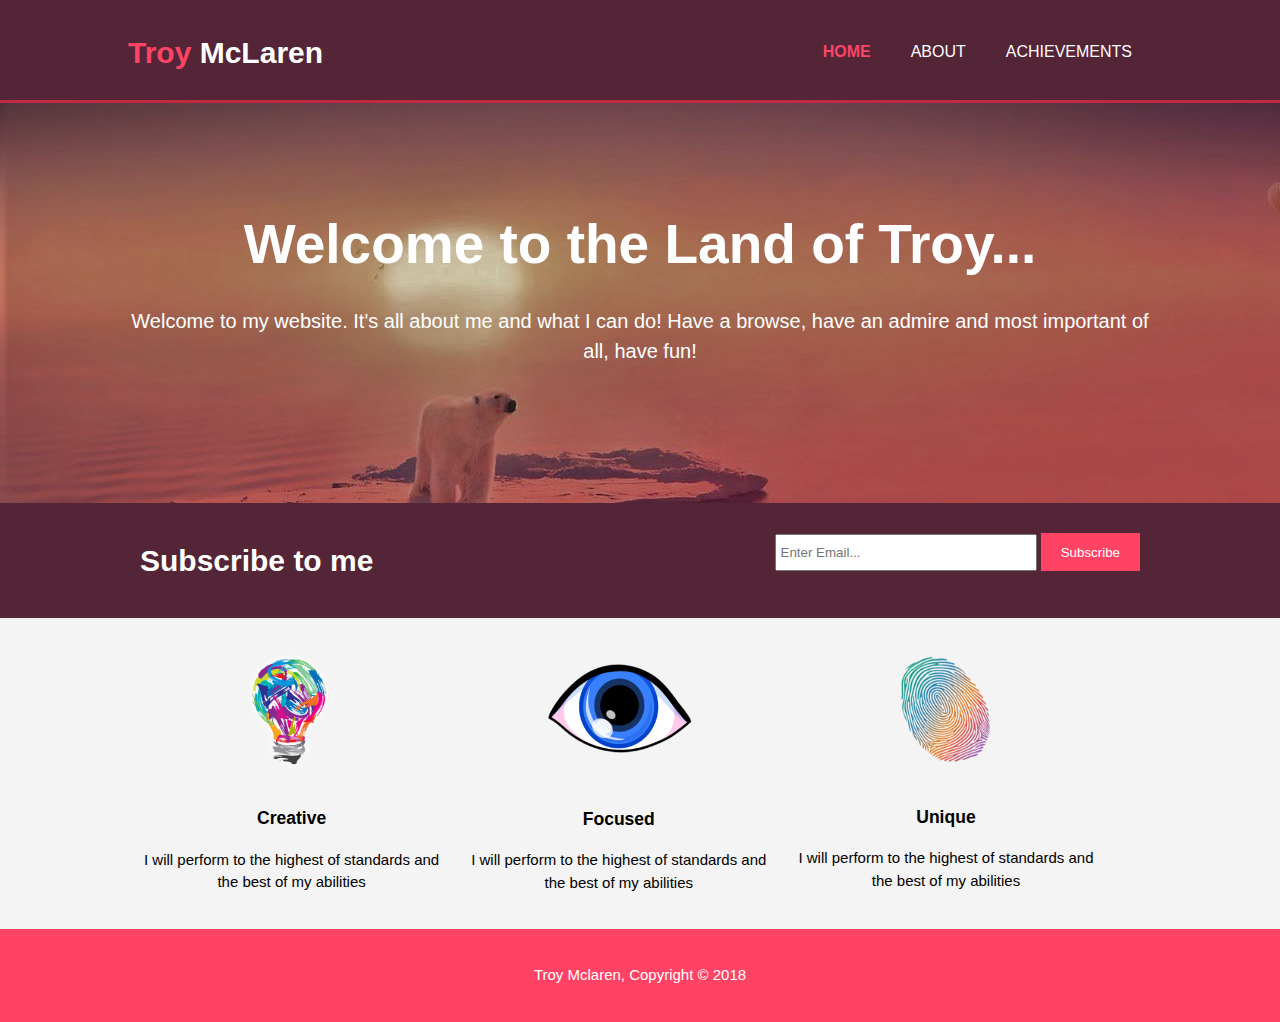
==== index.html @ 158e16c4 "change" ====
<!DOCTYPE html>
<html>
  <head>
    <meta charset="utf-8">
    <meta name="viewport" content="width=device-width">
    <meta name="description" content="All about Troy">
    <meta name="keywords" content="troy, software, web design, mclaren, wilson,">
    <meta name="author" content="Troy McLaren">
    <title>Troy McLaren | Welcome</title>
    <link rel="stylesheet" href="./css/style.css">
  </head>
  <body>
    <header>
      <div class="container">
        <div id="branding">
          <h1><span class="highlight">Troy</span> McLaren<h1>
        </div>
        <nav>
          <ul>
            <li class="current"><a href="index.html">Home</a></li>
            <li><a href="about.html">About</a></li>
            <li><a href="achievements.html">Achievements</a></li>
          </ul>
        </nav>
      </div>
    </header>

    <section id="showcase">
      <div class="container">
        <h1>Welcome to the Land of Troy...</h1>
        <p>Welcome to my website. It's all about me and what I can do! Have a browse, have an admire and most important of all, have fun!</p>
      </div>
    </section>

    <section id="newsletter">
      <div class="container">
        <h1>Subscribe to me</h1>
        <form>
          <input type="email" placeholder="Enter Email...">
          <button type="submit" class="button_1">Subscribe</button>
        </form>
      </div>
    </section>

    <section id="attributes">
      <div class="container">
        <div class="attribute">
          <img src="./images/creative.png">
          <h3>Creative</h3>
          <p> I will perform to the highest of standards and the best of my abilities</p>
        </div>
        <div class="attribute">
          <img src="./images/focus.png">
          <h3>Focused</h3>
          <p> I will perform to the highest of standards and the best of my abilities</p>
        </div>
        <div class="attribute">
          <img src="./images/unique.png">
          <h3>Unique</h3>
          <p> I will perform to the highest of standards and the best of my abilities</p>
        </div>
      </div>
    </section>

    <footer>
      <p>Troy Mclaren, Copyright &copy; 2018</p>
    </footer>

  </body>
</html>
---- css/style.css ----
body{
  font: 15px/1.5 Arial,Helvetica, sans-serif;
  padding:0;
  margin:0;
  background-color:#f4f4f4;
}

/* Global */
.container{
  width:80%;
  margin:auto;
  overflow:hidden;
}

ul{
  margin:0;
  padding:0;
}

.button_1{
  height:38px;
  background:#FE4365;
  border:0;
  padding-left: 20px;
  padding-right: 20px;
  color:#ffffff;
}

.dark{
  padding:15px;
  background:#542437;
  color:#ffffff;
  margin-top: 10px;
  margin-bottom: 10px;
}

/* Header **/
header{
  background:#542437;
  color:#ffffff;
  padding-top:30px;
  min-height: 70px;
  border-bottom:#c02942 3px solid;
}

header a{
  color:#ffffff;
  text-decoration:none;
  text-transform:uppercase;
  font-size:16px;
}

header li{
  float:left;
  display:inline;
  padding: 0 20px 0 20px;
}

header #branding{
  float:left;
}

header #branding h1{
  margin:0;
}

header nav{
  float:right;
  margin-top:10px;
}

header .highlight, header .current a{
  color:#FE4365;
  font-weight:bold;
}

header a:hover{
  colour:#cccccc;
  font-weight:bold;
}

/* Showcase */
#showcase{
  min-height: 400px;
  background:url('../images/bear.jpg') no-repeat 0 -300px;
  text-align: center;
  color: #ffffff;
}

#showcase h1{
  margin-top:100px;
  font-size: 55px;
  margin-bottom: 10px;
}

#showcase p{
  font-size: 20px;
}

/* Newsletter */
#newsletter{
  padding:15px;
  color:#ffffff;
  background:#542437;
}

#newsletter h1{
  float:left;
}

#newsletter form{
  float:right;
  margin-top:15px;
}

#newsletter input[type="email"]{
  padding:4px;
  height:25px;
  width:250px;
}

/* Attributes */
#attributes{
  margin-top: 20px;
}

#attributes .attribute{
  float:left;
  text-align: center;
  width:30%;
  padding 10px;
  margin-left: 10px;
  margin-right: 10px;
}

#attributes .attribute img{
  width:150px;
}


/* Sidebar */
aside#sidebar{
  float:right;
  width:30%;
  margin-top:10px;
}

/* Main-col */
article#main-col{
  float:left;
  width:65%;
}

/* Achievements */

ul#achievements li{
  list-style: none;
  padding:20px;
  border: #cccccc solid 1px;
  margin-bottom: 5px;
  background: #e6e6e6;
}

footer{
  padding:20px;
  margin-top:20px;
  color:#ffffff;
  background-color:#FE4365;
  text-align:center;
}

/* Media Queries */
@media(max-width: 768px){
  header #branding,
  header nav,
  header nav li,
  #newsletter h1,
  #newsletter form,
  #attributes .attribute,
  article#main-col,
  aside#sidebar{
    float:none;
    text-align: center;
    width: 100%;
  }

  header{
    padding-bottom: 20px;
  }

  #showcase h1{
    margin-top: 40px;
  }

  #newsletter button{
    display:block;
    width:100%;
  }

  #newsletter form input[type="email"]{
    width:100%;
    margin-bottom: 5px;
  }
}
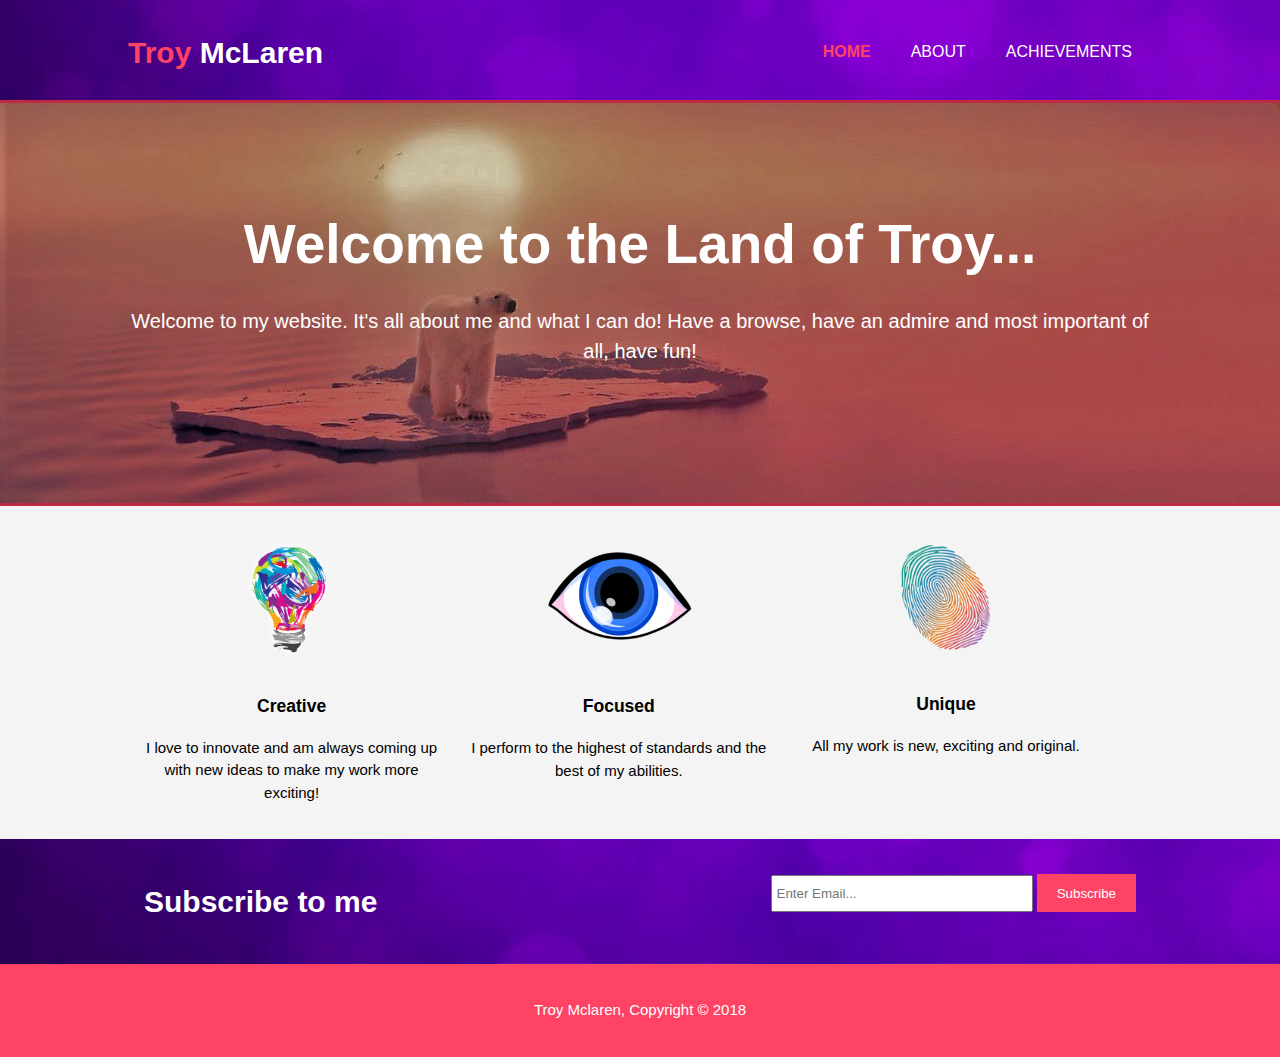
==== commit 5727b017: "adding better design" ====
--- a/index.html
+++ b/index.html
@@ -32,6 +32,27 @@
       </div>
     </section>
 
+
+    <section id="attributes">
+      <div class="container">
+        <div class="attribute">
+          <img src="./images/creative.png">
+          <h3>Creative</h3>
+          <p>I love to innovate and am always coming up with new ideas to make my work more exciting!</p>
+        </div>
+        <div class="attribute">
+          <img src="./images/focus.png">
+          <h3>Focused</h3>
+          <p> I perform to the highest of standards and the best of my abilities.</p>
+        </div>
+        <div class="attribute">
+          <img src="./images/unique.png">
+          <h3>Unique</h3>
+          <p>All my work is new, exciting and original.</p>
+        </div>
+      </div>
+    </section>
+
     <section id="newsletter">
       <div class="container">
         <h1>Subscribe to me</h1>
@@ -42,26 +63,6 @@
       </div>
     </section>
 
-    <section id="attributes">
-      <div class="container">
-        <div class="attribute">
-          <img src="./images/creative.png">
-          <h3>Creative</h3>
-          <p> I will perform to the highest of standards and the best of my abilities</p>
-        </div>
-        <div class="attribute">
-          <img src="./images/focus.png">
-          <h3>Focused</h3>
-          <p> I will perform to the highest of standards and the best of my abilities</p>
-        </div>
-        <div class="attribute">
-          <img src="./images/unique.png">
-          <h3>Unique</h3>
-          <p> I will perform to the highest of standards and the best of my abilities</p>
-        </div>
-      </div>
-    </section>
-
     <footer>
       <p>Troy Mclaren, Copyright &copy; 2018</p>
     </footer>
--- a/css/style.css
+++ b/css/style.css
@@ -1,5 +1,5 @@
 body{
-  font: 15px/1.5 Arial,Helvetica, sans-serif;
+  font: 15px/1.5 Verdana,Helvetica, sans-serif;
   padding:0;
   margin:0;
   background-color:#f4f4f4;
@@ -36,7 +36,7 @@
 
 /* Header **/
 header{
-  background:#542437;
+  background:url('../images/header_bkg.png') no-repeat 0 -300px;
   color:#ffffff;
   padding-top:30px;
   min-height: 70px;
@@ -82,7 +82,8 @@
 /* Showcase */
 #showcase{
   min-height: 400px;
-  background:url('../images/bear.jpg') no-repeat 0 -300px;
+  background:url('../images/bear.jpg') no-repeat 0 -400px;
+  border-bottom:#c02942 3px solid;
   text-align: center;
   color: #ffffff;
 }
@@ -99,9 +100,10 @@
 
 /* Newsletter */
 #newsletter{
-  padding:15px;
-  color:#ffffff;
-  background:#542437;
+  padding:20px;
+  color:#ffffff;
+  background:url('../images/header_bkg.png') no-repeat 0 -500px;
+  margin-top: 20px;
 }
 
 #newsletter h1{
@@ -161,13 +163,15 @@
   background: #e6e6e6;
 }
 
+/* Footer */
 footer{
   padding:20px;
-  margin-top:20px;
   color:#ffffff;
   background-color:#FE4365;
-  text-align:center;
-}
+  text-align: center;
+  bottom:0;
+}
+
 
 /* Media Queries */
 @media(max-width: 768px){
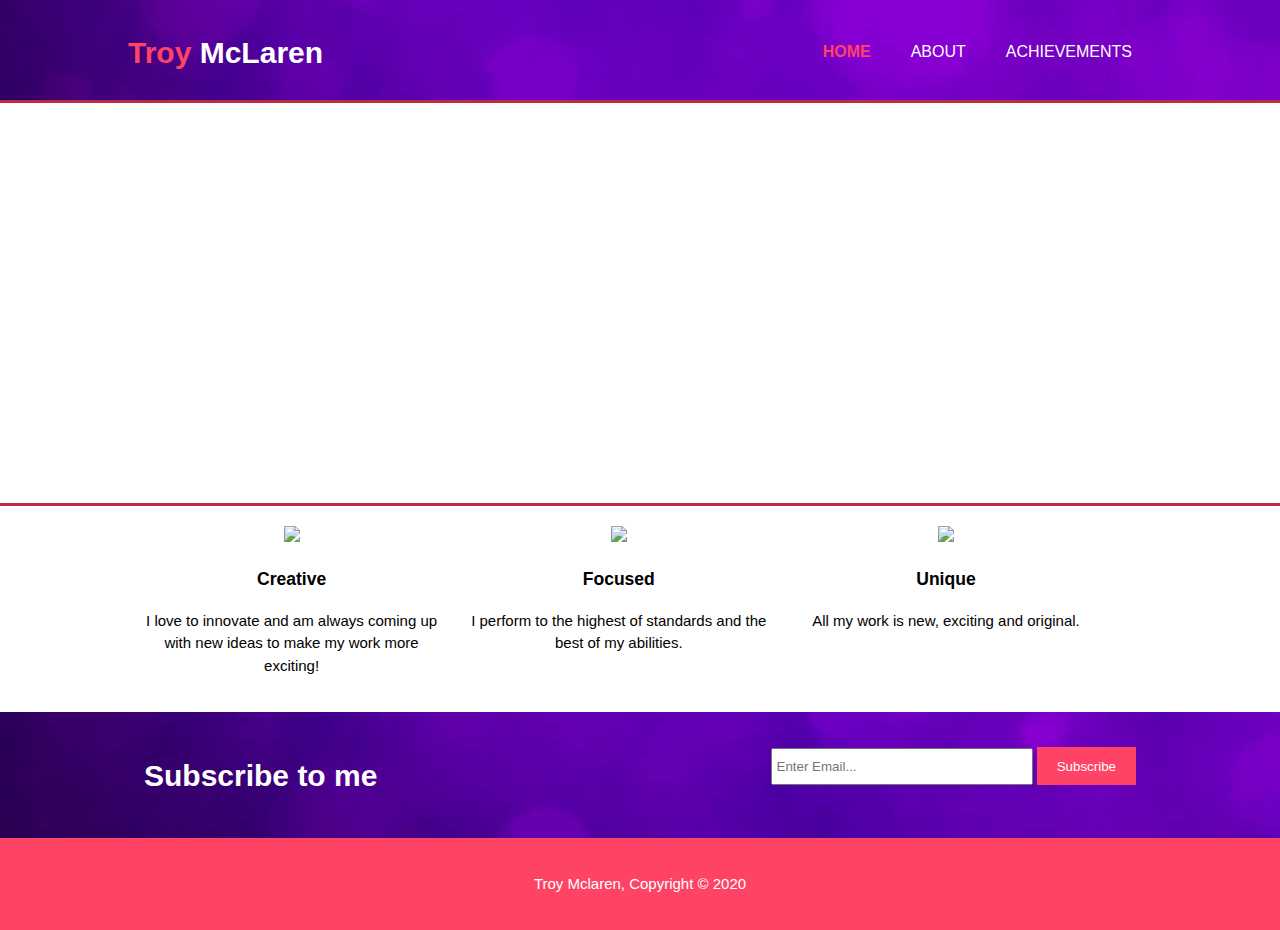
==== commit 848d4a1e: "new website changes" ====
--- a/index.html
+++ b/index.html
@@ -1,13 +1,18 @@
 <!DOCTYPE html>
 <html>
   <head>
+
     <meta charset="utf-8">
     <meta name="viewport" content="width=device-width">
     <meta name="description" content="All about Troy">
     <meta name="keywords" content="troy, software, web design, mclaren, wilson,">
     <meta name="author" content="Troy McLaren">
+
+    <link rel="shortcut icon" href="./images/icon.ico" />
+    <link rel="stylesheet" href="./css/style.css">
+
     <title>Troy McLaren | Welcome</title>
-    <link rel="stylesheet" href="./css/style.css">
+
   </head>
   <body>
     <header>
@@ -64,7 +69,7 @@
     </section>
 
     <footer>
-      <p>Troy Mclaren, Copyright &copy; 2018</p>
+      <p>Troy Mclaren, Copyright &copy; 2020</p>
     </footer>
 
   </body>
--- a/css/style.css
+++ b/css/style.css
@@ -2,7 +2,7 @@
   font: 15px/1.5 Verdana,Helvetica, sans-serif;
   padding:0;
   margin:0;
-  background-color:#f4f4f4;
+  background-color:#ffffff;
 }
 
 /* Global */
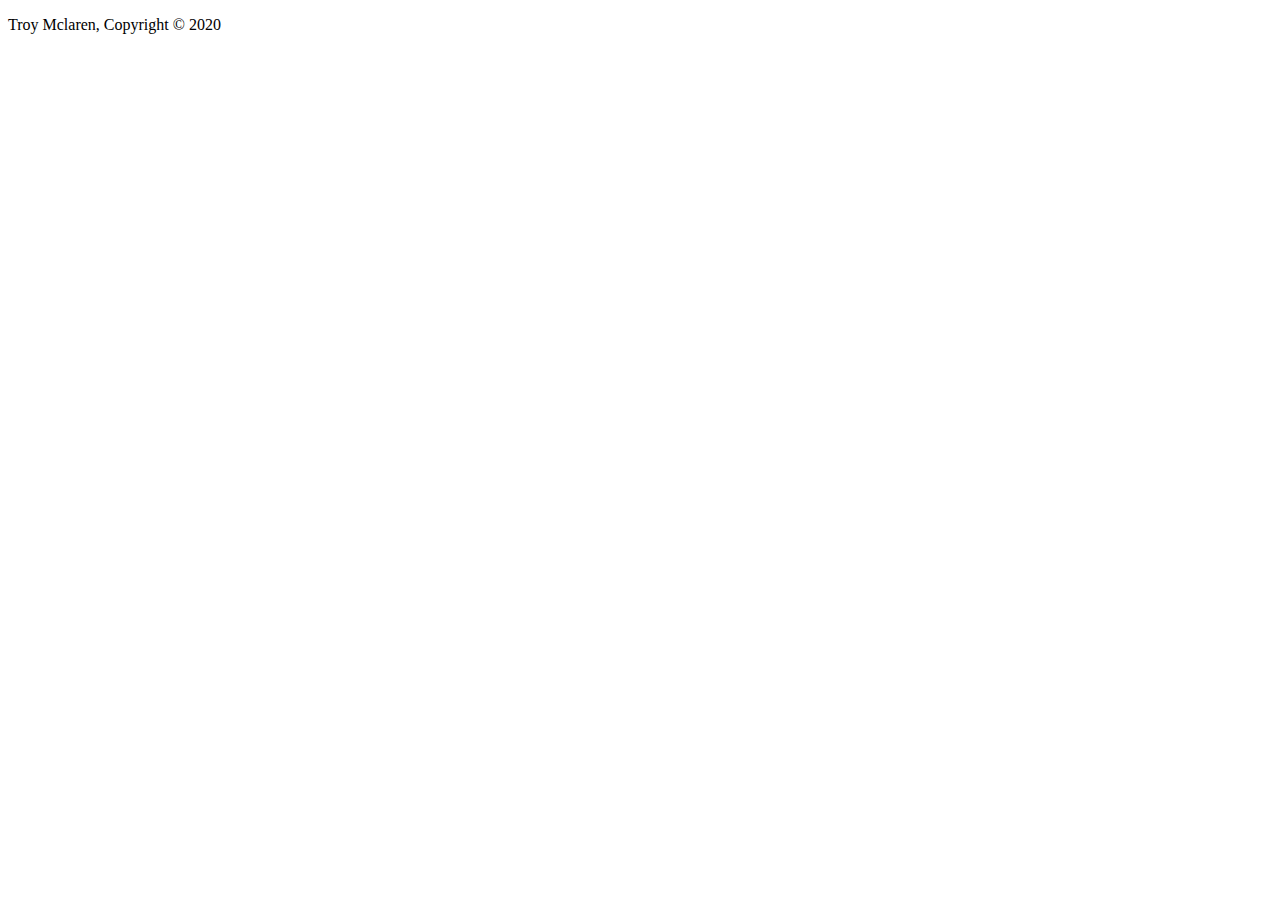
==== commit 89c2ca2b: "remove everything" ====
--- a/index.html
+++ b/index.html
@@ -1,5 +1,6 @@
 <!DOCTYPE html>
 <html>
+
   <head>
 
     <meta charset="utf-8">
@@ -14,63 +15,18 @@
     <title>Troy McLaren | Welcome</title>
 
   </head>
+
   <body>
+
     <header>
-      <div class="container">
-        <div id="branding">
-          <h1><span class="highlight">Troy</span> McLaren<h1>
-        </div>
         <nav>
-          <ul>
-            <li class="current"><a href="index.html">Home</a></li>
-            <li><a href="about.html">About</a></li>
-            <li><a href="achievements.html">Achievements</a></li>
-          </ul>
         </nav>
-      </div>
     </header>
-
-    <section id="showcase">
-      <div class="container">
-        <h1>Welcome to the Land of Troy...</h1>
-        <p>Welcome to my website. It's all about me and what I can do! Have a browse, have an admire and most important of all, have fun!</p>
-      </div>
-    </section>
-
-
-    <section id="attributes">
-      <div class="container">
-        <div class="attribute">
-          <img src="./images/creative.png">
-          <h3>Creative</h3>
-          <p>I love to innovate and am always coming up with new ideas to make my work more exciting!</p>
-        </div>
-        <div class="attribute">
-          <img src="./images/focus.png">
-          <h3>Focused</h3>
-          <p> I perform to the highest of standards and the best of my abilities.</p>
-        </div>
-        <div class="attribute">
-          <img src="./images/unique.png">
-          <h3>Unique</h3>
-          <p>All my work is new, exciting and original.</p>
-        </div>
-      </div>
-    </section>
-
-    <section id="newsletter">
-      <div class="container">
-        <h1>Subscribe to me</h1>
-        <form>
-          <input type="email" placeholder="Enter Email...">
-          <button type="submit" class="button_1">Subscribe</button>
-        </form>
-      </div>
-    </section>
 
     <footer>
       <p>Troy Mclaren, Copyright &copy; 2020</p>
     </footer>
 
   </body>
+
 </html>
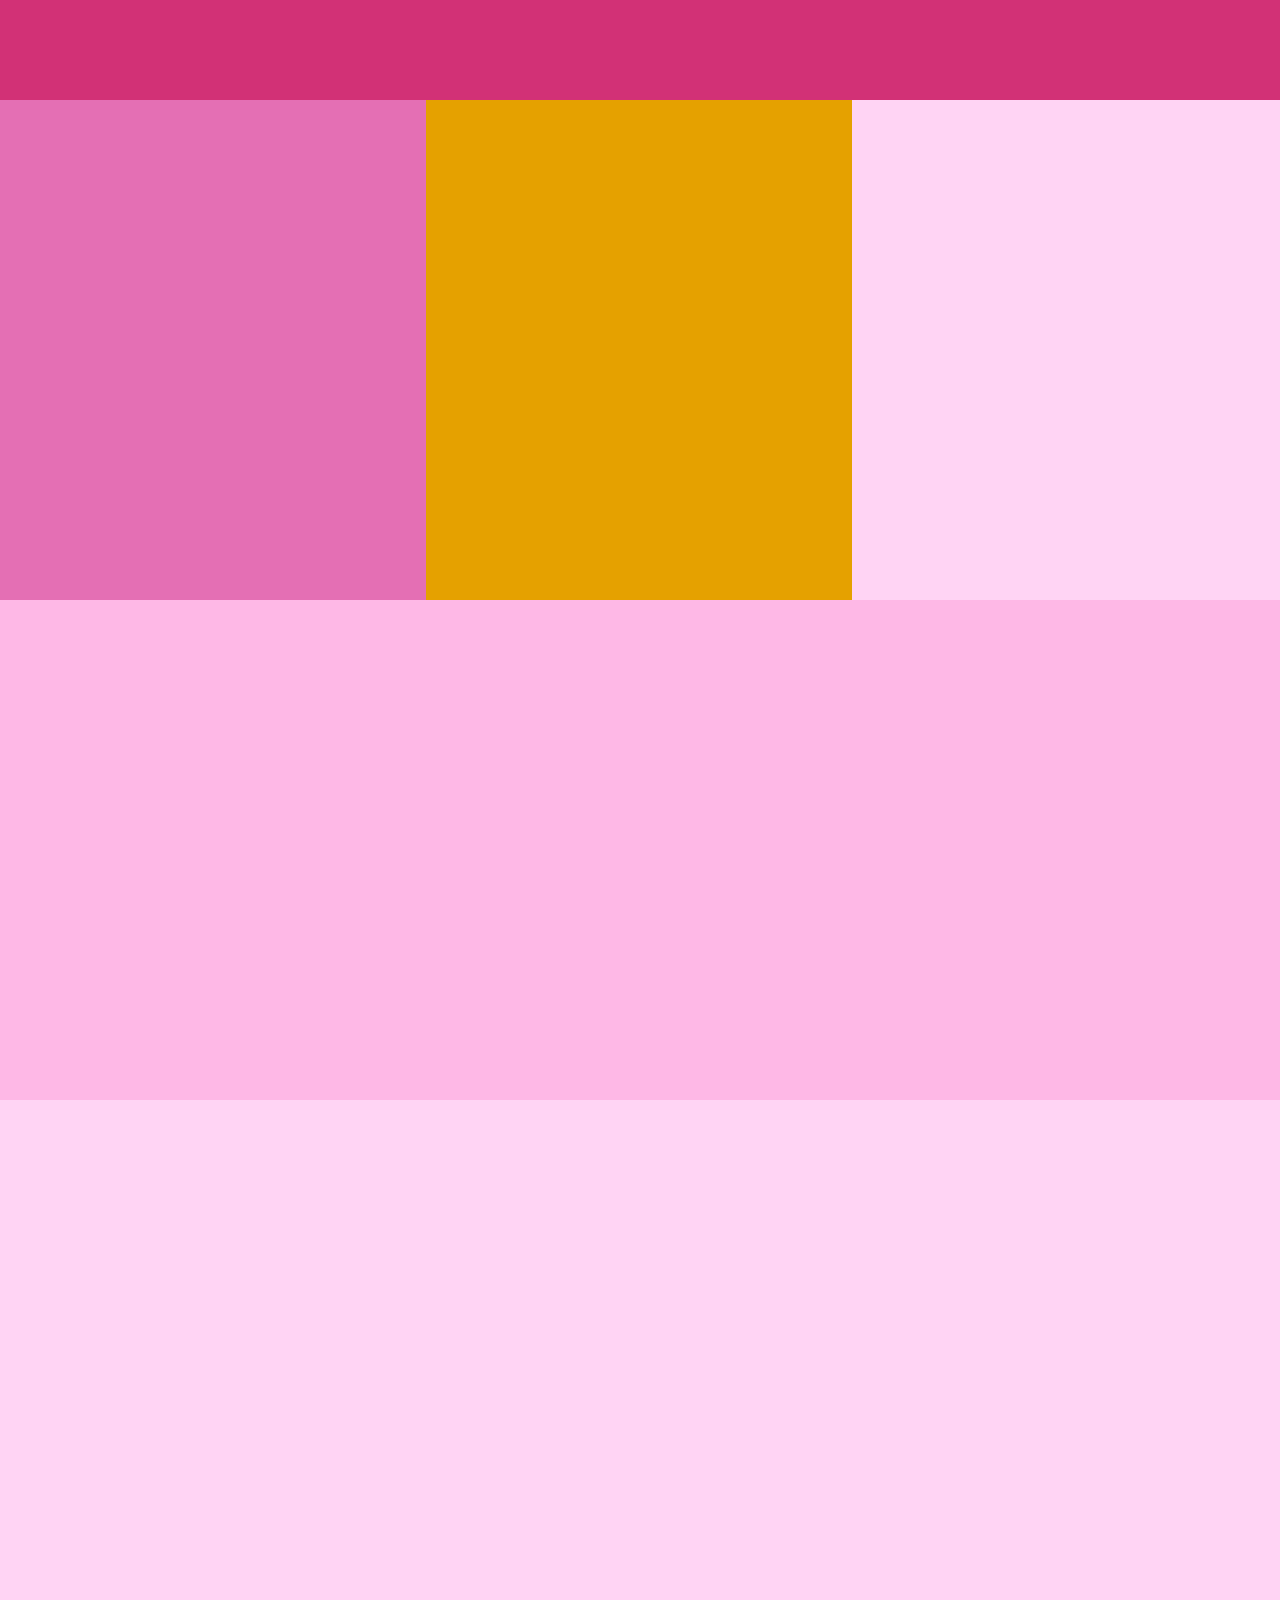
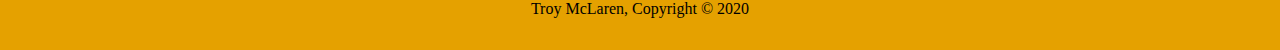
==== commit fc5ebfbd: "Colors" ====
--- a/index.html
+++ b/index.html
@@ -23,10 +23,29 @@
         </nav>
     </header>
 
+    <div id="top">
+      <div id="top-left">
+      </div>
+      <div id="top-middle">
+      </div>
+      <div id="top-right">
+      </div>
+    </div>
+
+    <div id="middle">
+
+    </div>
+
+    <div id="bottom">
+
+    </div>
+
     <footer>
-      <p>Troy Mclaren, Copyright &copy; 2020</p>
+      <p>Troy McLaren, Copyright &copy; 2020</p>
     </footer>
 
   </body>
 
+
+
 </html>
--- a/css/style.css
+++ b/css/style.css
@@ -0,0 +1,72 @@
+/*
+COLOR PALETTE:
+#d23176
+#e46fb4
+#feb8e6
+#ffd4f4
+
+#e5a100
+ */
+
+body{
+  padding: 0;
+  margin: 0;
+  border: 0;
+  text-align: center;
+}
+
+p{
+  margin: 0;
+}
+
+header{
+  height: 100px;
+  background: #d23176;
+}
+
+#top{
+  width: 100%;
+  height: 500px;
+}
+
+#top-left{
+  float: left;
+  height: 100%;
+  width: 33.3%;
+  /* min-width: 200px; */
+  background: #e46fb4;
+}
+
+#top-middle{
+  float: left;
+  height: 100%;
+  width: 33.3%;
+  min-width: 200px;
+  background: #e5a100;
+}
+
+#top-right{
+  float: left;
+  height: 100%;
+  width: 33.4%;
+
+  background: #ffd4f4;
+}
+
+#middle{
+  height: 500px;
+  background: #feb8e6;
+}
+
+#bottom{
+  height: 500px;
+  background: #ffd4f4;
+}
+
+footer{
+  background: #e5a100;
+  height: 50px;
+  padding: 0;
+  margin: 0;
+  border: 0;
+}
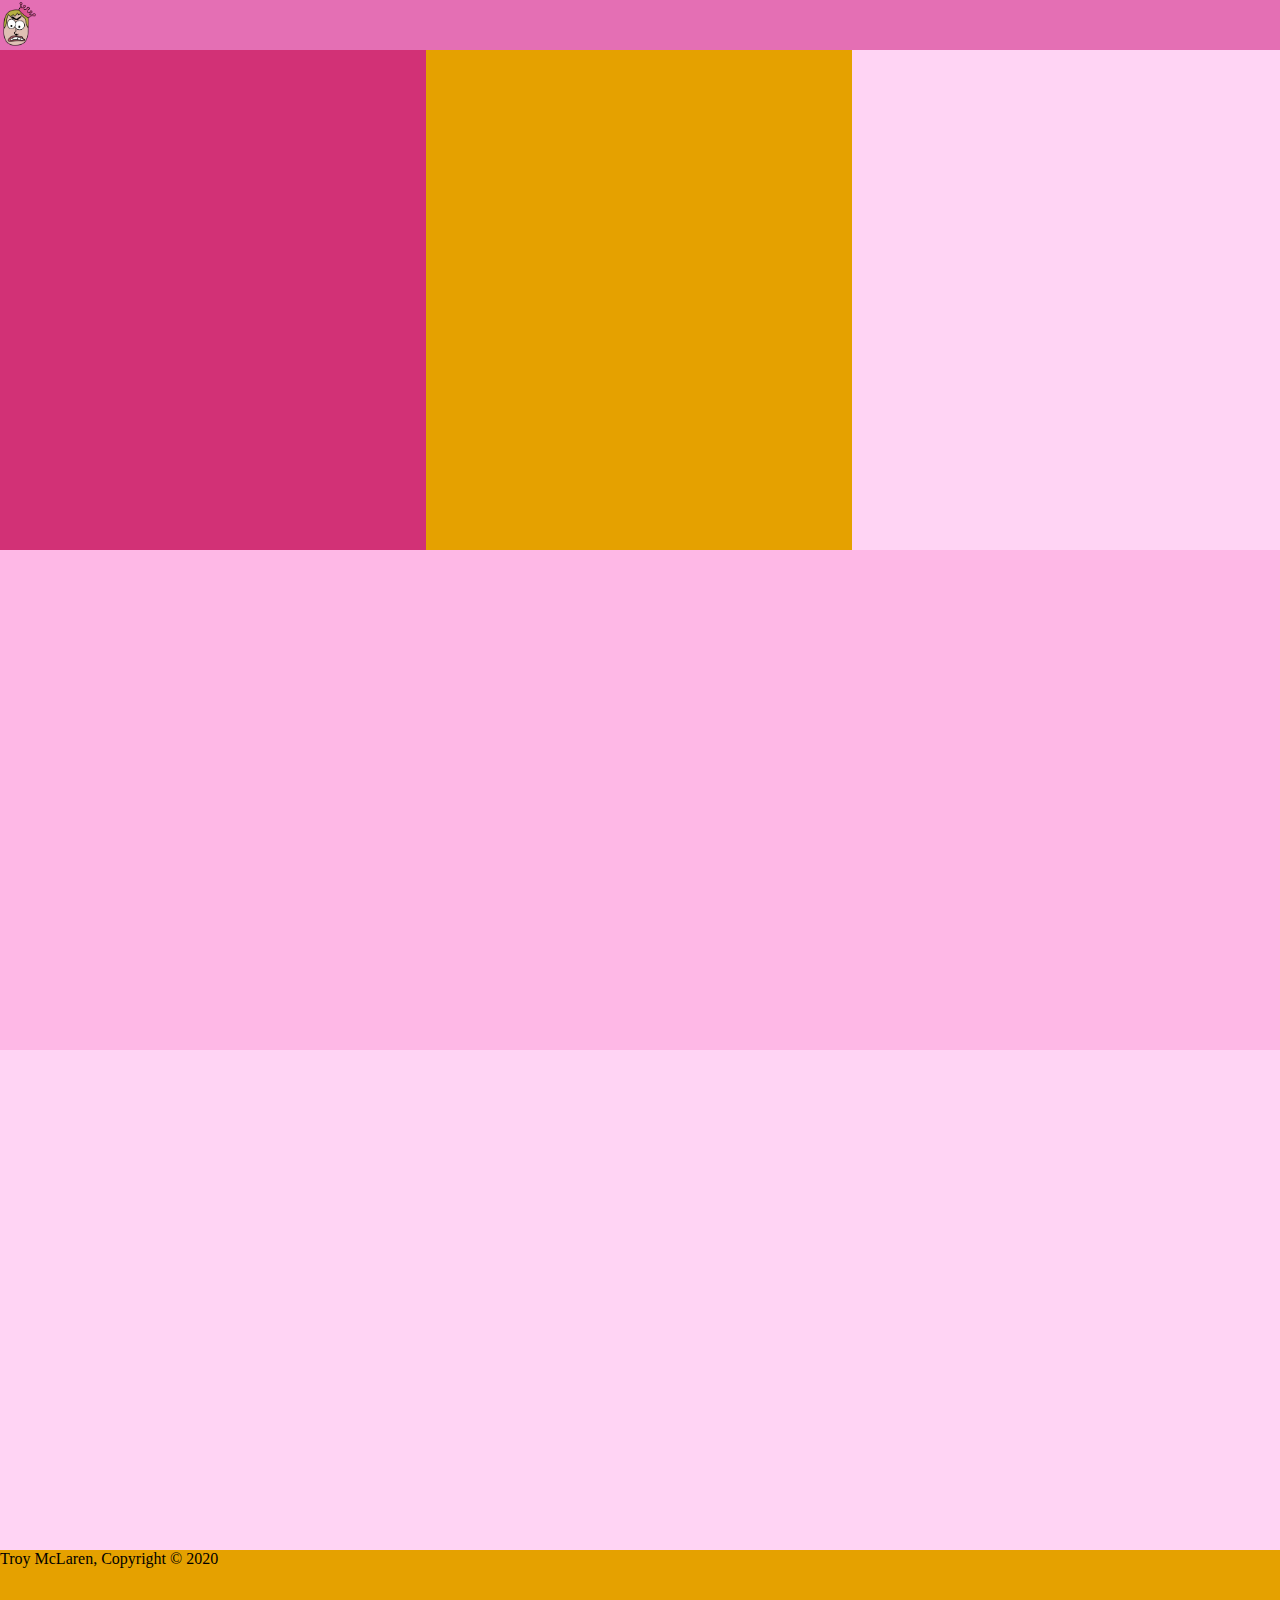
==== commit e9afdaab: "Changes" ====
--- a/index.html
+++ b/index.html
@@ -1,50 +1,51 @@
 <!DOCTYPE html>
 <html>
 
-  <head>
+<head>
 
-    <meta charset="utf-8">
-    <meta name="viewport" content="width=device-width">
-    <meta name="description" content="All about Troy">
-    <meta name="keywords" content="troy, software, web design, mclaren, wilson,">
-    <meta name="author" content="Troy McLaren">
+  <meta charset="utf-8">
+  <meta name="viewport" content="width=device-width">
+  <meta name="description" content="All about Troy">
+  <meta name="keywords" content="troy, software, web design, mclaren, wilson,">
+  <meta name="author" content="Troy McLaren">
 
-    <link rel="shortcut icon" href="./images/icon.ico" />
-    <link rel="stylesheet" href="./css/style.css">
+  <link rel="shortcut icon" href="./images/icon.ico" />
+  <link rel="stylesheet" href="./css/style.css">
 
-    <title>Troy McLaren | Welcome</title>
+  <title>Troy McLaren | Welcome</title>
 
-  </head>
+</head>
 
-  <body>
+<body>
 
-    <header>
-        <nav>
-        </nav>
-    </header>
+  <header>
+    <img id="logo-img" src="./images/logo.png" alt="Logo Image">
+    <nav>
+    </nav>
+  </header>
 
-    <div id="top">
-      <div id="top-left">
-      </div>
-      <div id="top-middle">
-      </div>
-      <div id="top-right">
-      </div>
+  <div id="top">
+    <div id="top-left">
     </div>
+    <div id="top-middle">
+    </div>
+    <div id="top-right">
+    </div>
+  </div>
 
-    <div id="middle">
+  <div id="middle">
 
-    </div>
+  </div>
 
-    <div id="bottom">
+  <div id="bottom">
 
-    </div>
+  </div>
 
-    <footer>
-      <p>Troy McLaren, Copyright &copy; 2020</p>
-    </footer>
+  <footer>
+    <p>Troy McLaren, Copyright &copy; 2020</p>
+  </footer>
 
-  </body>
+</body>
 
 
 
--- a/css/style.css
+++ b/css/style.css
@@ -12,7 +12,6 @@
   padding: 0;
   margin: 0;
   border: 0;
-  text-align: center;
 }
 
 p{
@@ -20,11 +19,19 @@
 }
 
 header{
-  height: 100px;
-  background: #d23176;
+  position: fixed;
+  height: 50px;
+  width: 100%;
+  background: #e46fb4;
+}
+
+#logo-img{
+  height: 90%;
+  margin: 2px 0 0  2px;
 }
 
 #top{
+  padding-top: 50px;
   width: 100%;
   height: 500px;
 }
@@ -34,7 +41,7 @@
   height: 100%;
   width: 33.3%;
   /* min-width: 200px; */
-  background: #e46fb4;
+  background: #d23176;
 }
 
 #top-middle{
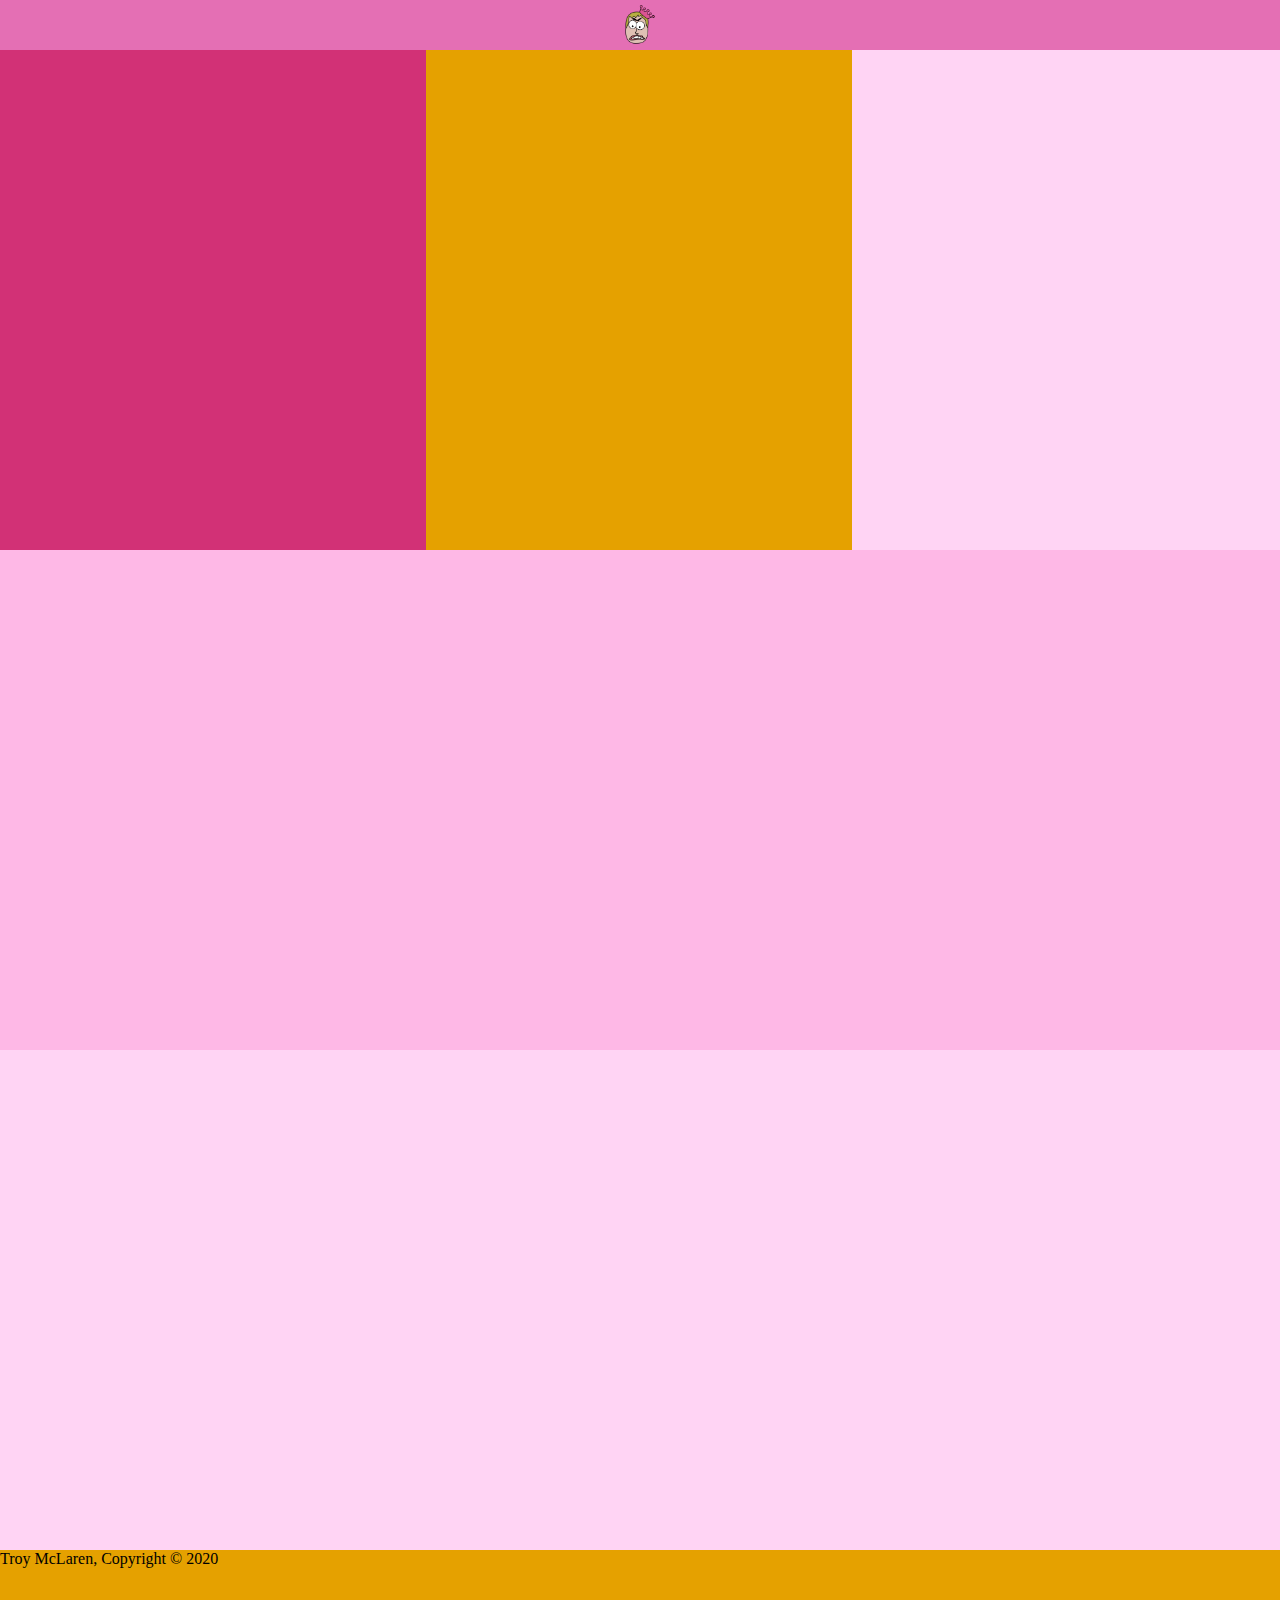
==== commit fd55633d: "Centre header image" ====
--- a/index.html
+++ b/index.html
@@ -19,7 +19,7 @@
 <body>
 
   <header>
-    <img id="logo-img" src="./images/logo.png" alt="Logo Image">
+      <img id="logo-img" src="./images/logo.png" alt="Logo Image">
     <nav>
     </nav>
   </header>
--- a/css/style.css
+++ b/css/style.css
@@ -23,11 +23,12 @@
   height: 50px;
   width: 100%;
   background: #e46fb4;
+  text-align: center;
 }
 
 #logo-img{
-  height: 90%;
-  margin: 2px 0 0  2px;
+  height: 80%;
+  margin-top: 5px;
 }
 
 #top{
